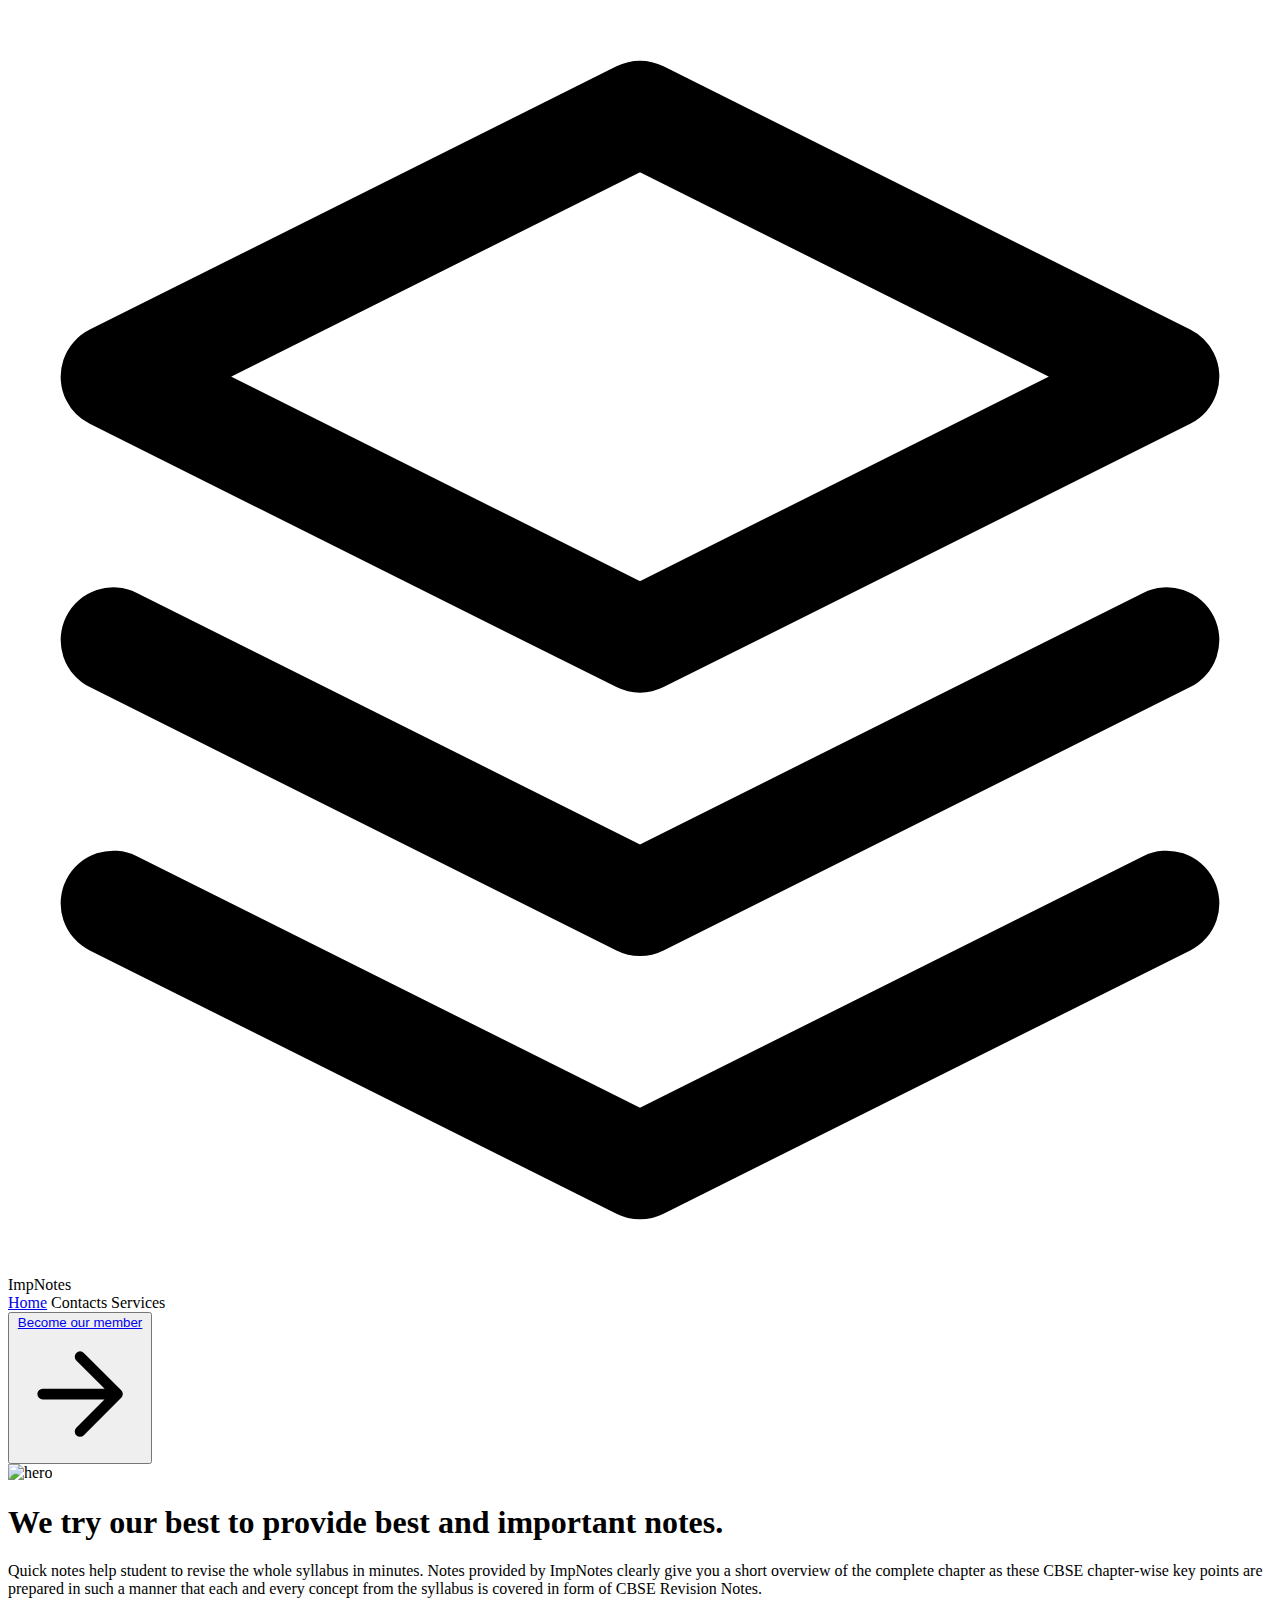
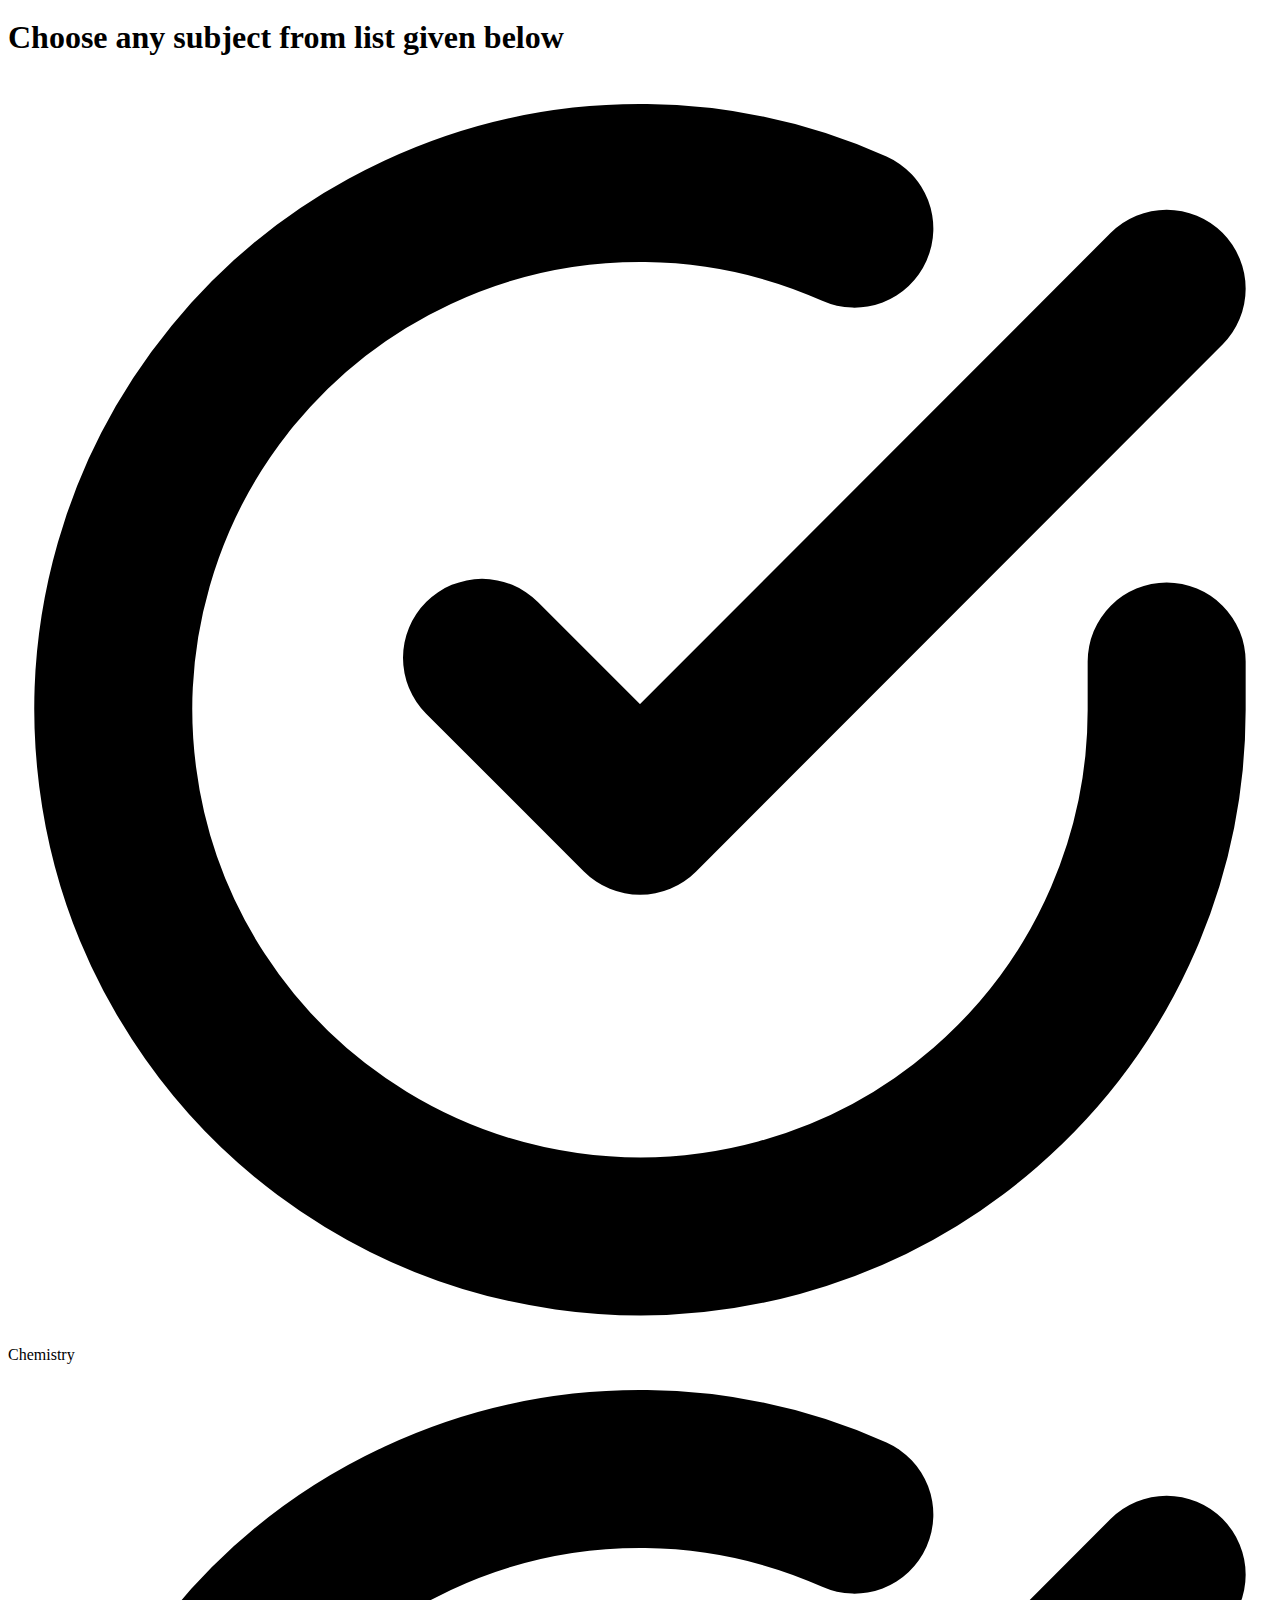
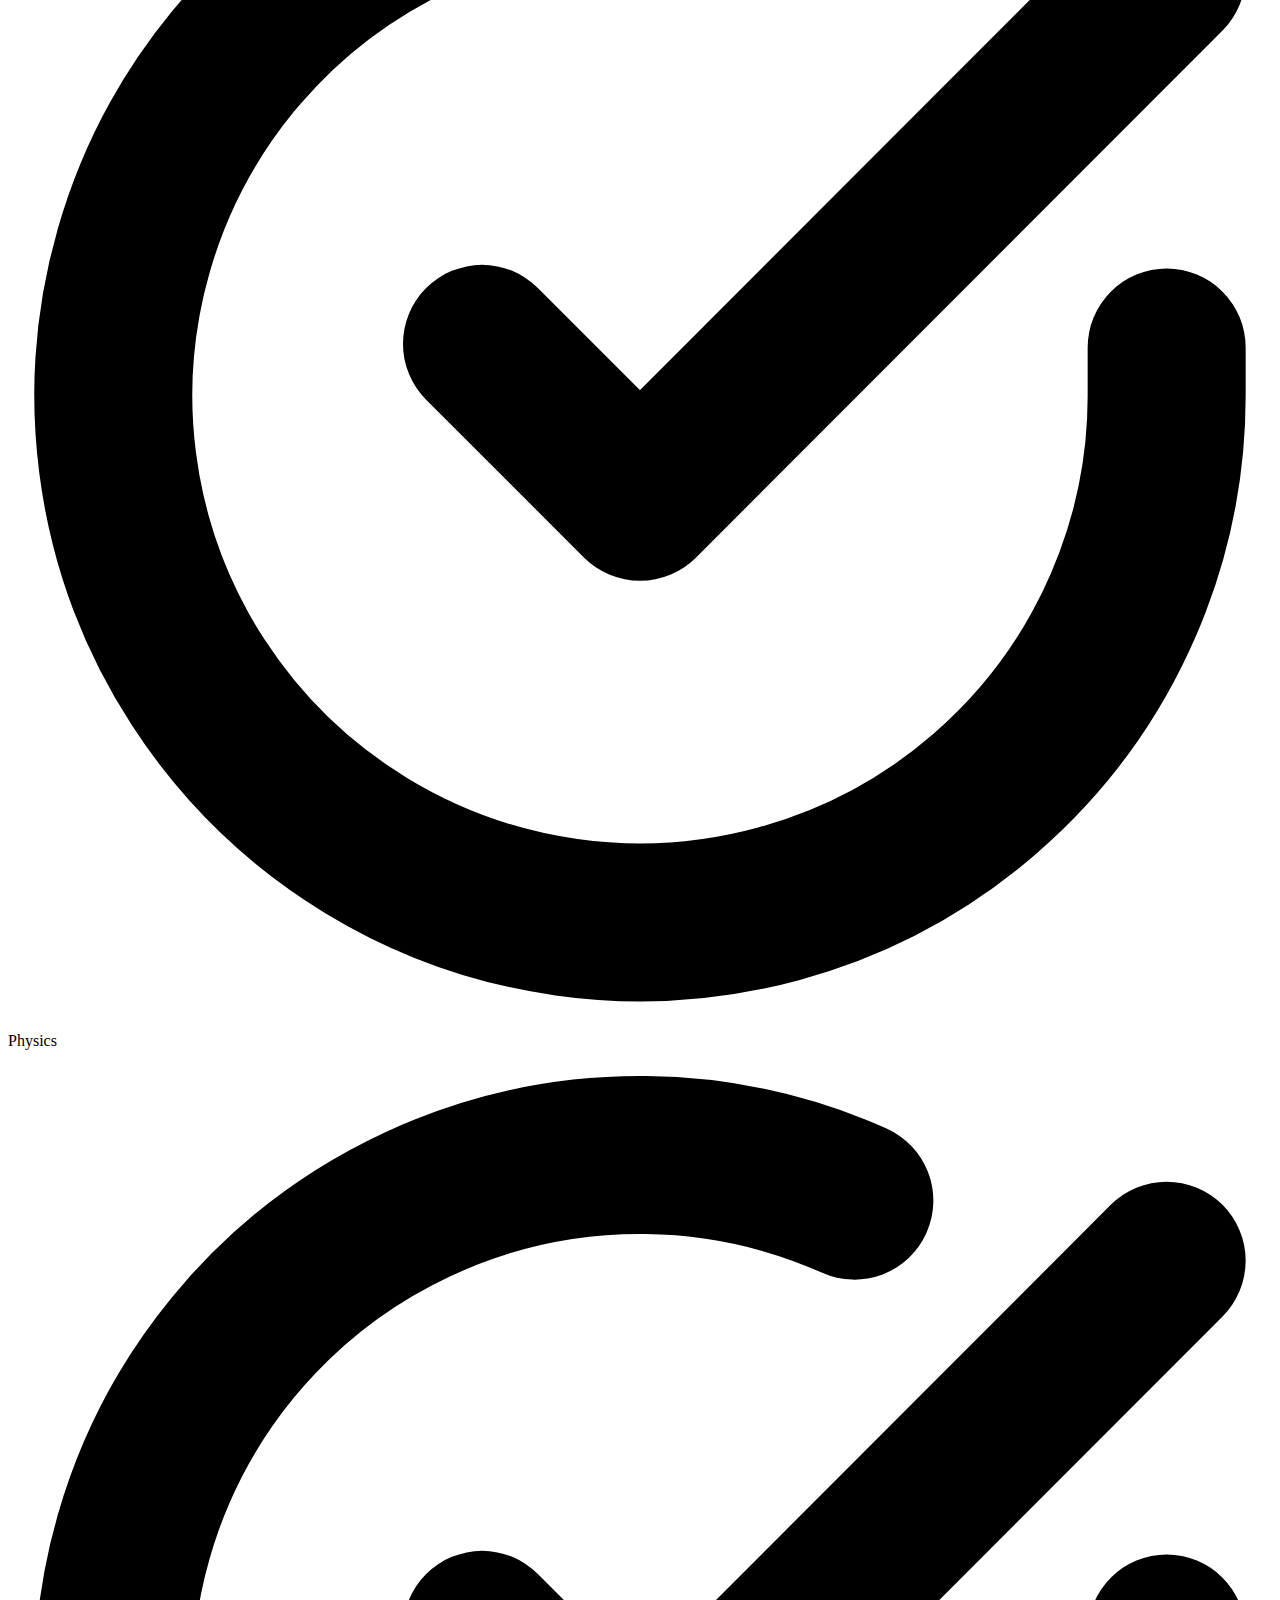
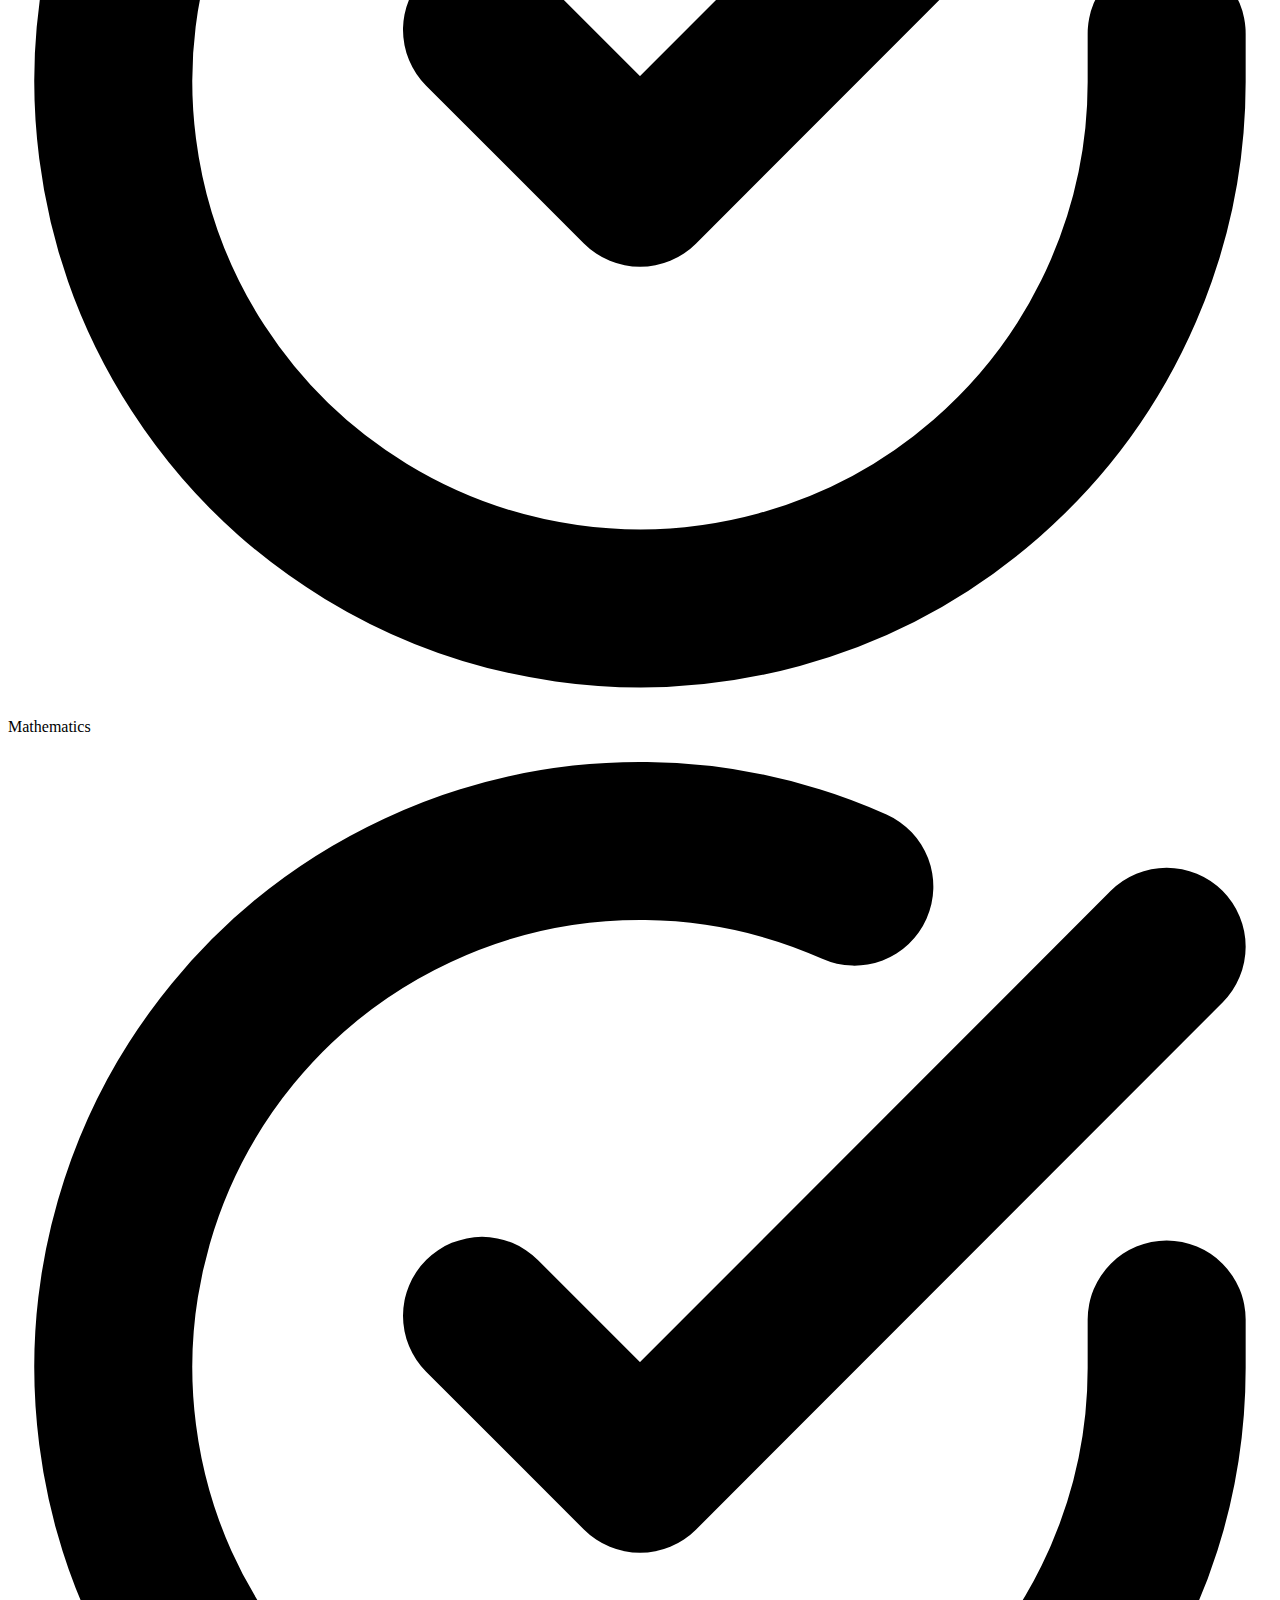
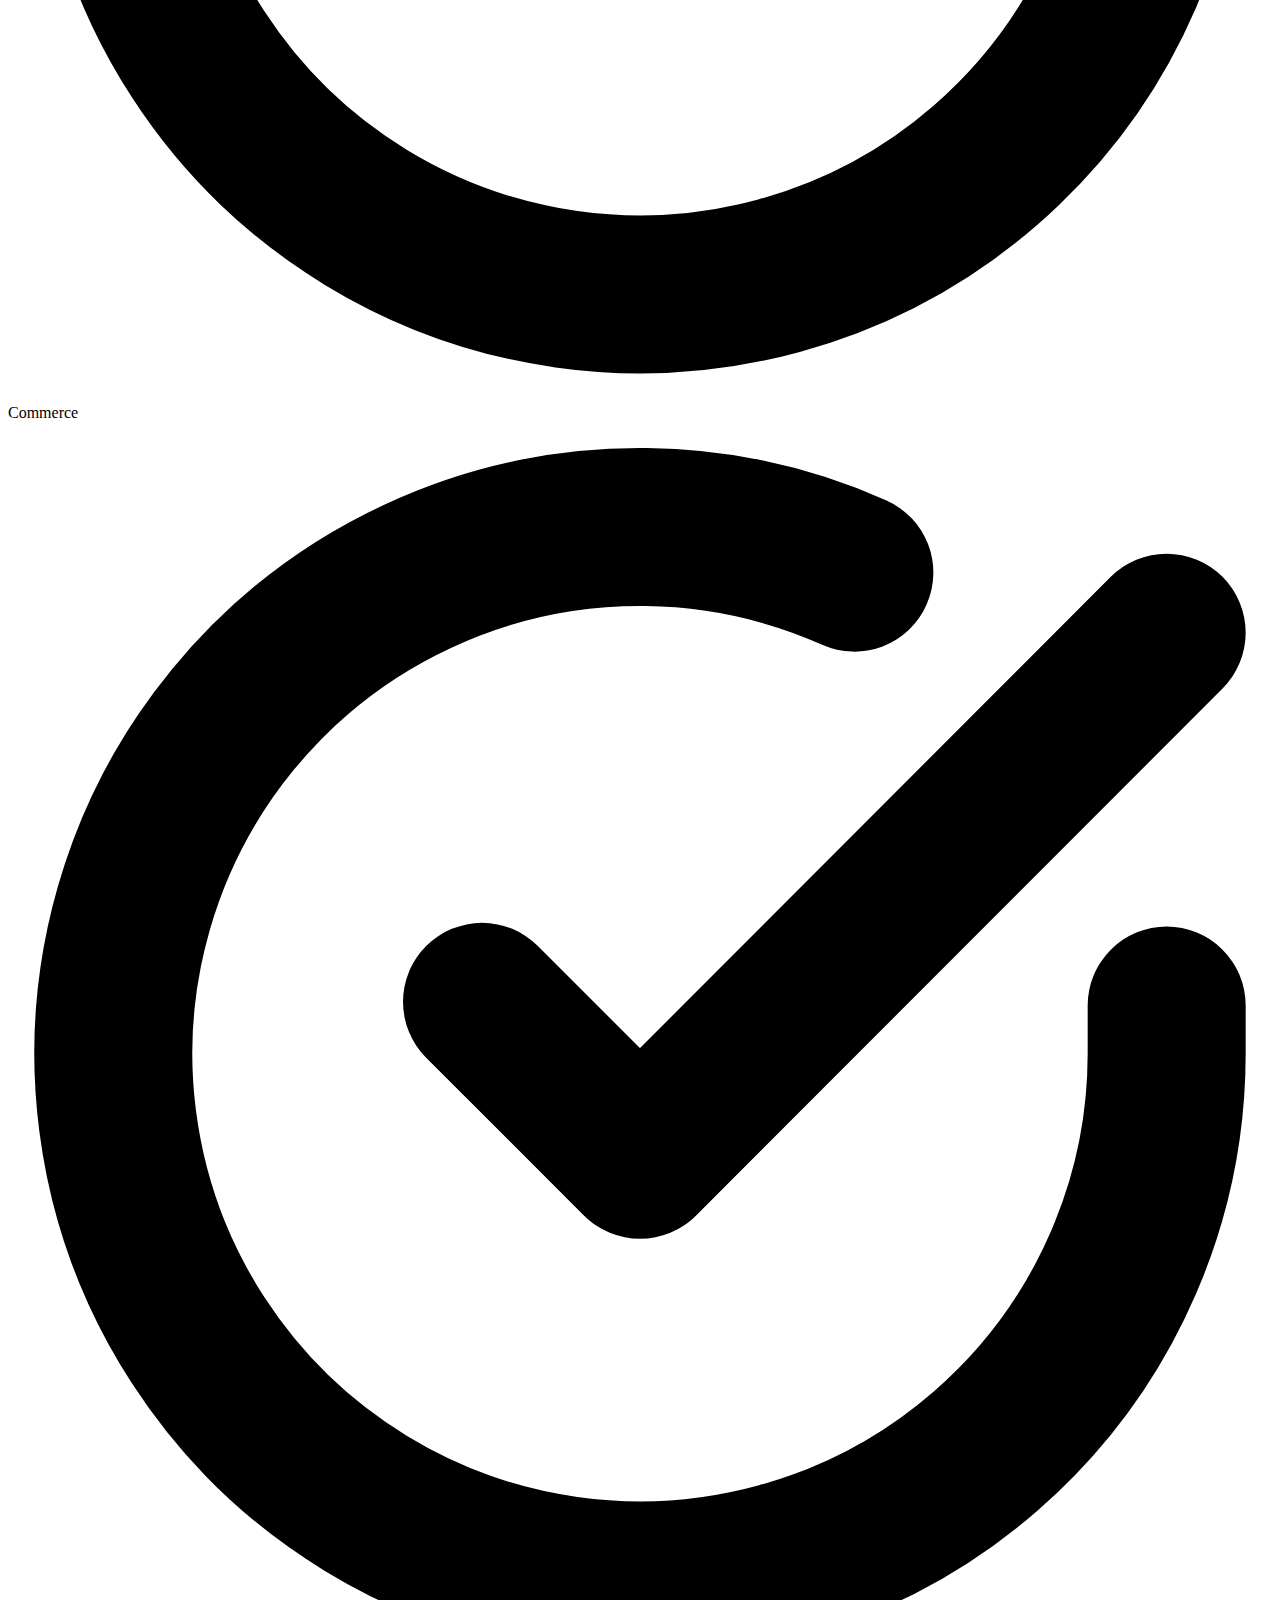
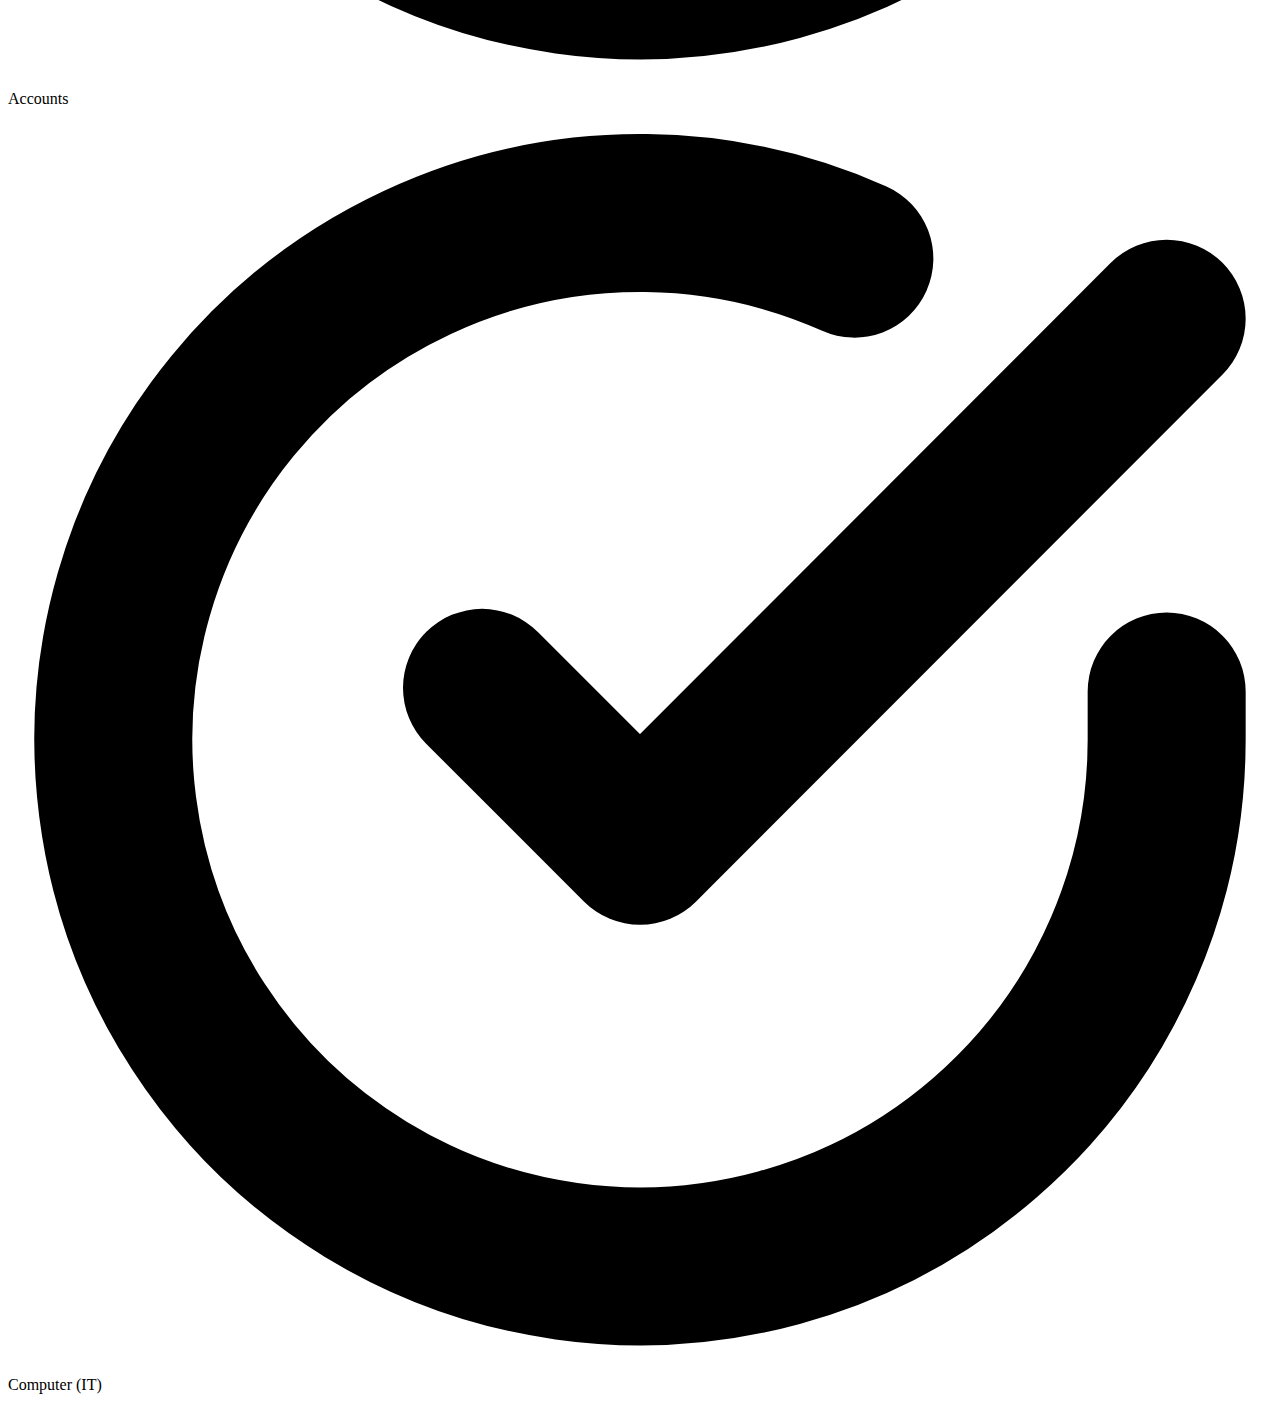
==== index.html @ 4ac94136 "Add files via upload" ====
<!DOCTYPE html>
<html lang="en">

<head>
    <meta charset="UTF-8">
    <meta name="viewport" content="width=device-width, initial-scale=1.0">
    <link rel="stylesheet" href="https://stackpath.bootstrapcdn.com/bootstrap/4.5.0/css/bootstrap.min.css" integrity="sha384-9aIt2nRpC12Uk9gS9baDl411NQApFmC26EwAOH8WgZl5MYYxFfc+NcPb1dKGj7Sk" crossorigin="anonymous">
    <link href="https://unpkg.com/tailwindcss@^1.0/dist/tailwind.min.css" rel="stylesheet">
    <title>ImpNotes</title>
</head>

<body>
    <header class="text-gray-700 body-font">
        <div class="container mx-auto flex flex-wrap p-5 flex-col md:flex-row items-center">
            <a class="flex title-font font-medium items-center text-gray-900 mb-4 md:mb-0">
                <svg xmlns="http://www.w3.org/2000/svg" fill="none" stroke="currentColor" stroke-linecap="round"
                    stroke-linejoin="round" stroke-width="2" class="w-10 h-10 text-white p-2 bg-indigo-500 rounded-full"
                    viewBox="0 0 24 24">
                    <path d="M12 2L2 7l10 5 10-5-10-5zM2 17l10 5 10-5M2 12l10 5 10-5"></path>
                </svg>
                <span class="ml-3 text-xl">ImpNotes</span>
            </a>
            <nav class="md:ml-auto flex flex-wrap items-center text-base justify-center">
                <a class="mr-5 hover:text-gray-900" href="index.html">Home</a>
                <a class="mr-5 hover:text-gray-900">Contacts</a>
                <a class="mr-5 hover:text-gray-900">Services</a>
            </nav>
            <button
            class="inline-flex items-center bg-gray-200 border-0 py-1 px-3 focus:outline-none hover:bg-gray-300 rounded text-base mt-4 md:mt-0" > <a href="new.html"> Become
            our member </a>
                <svg fill="none" stroke="currentColor" stroke-linecap="round" stroke-linejoin="round" stroke-width="2"
                    class="w-4 h-4 ml-1" viewBox="0 0 24 24">
                    <path d="M5 12h14M12 5l7 7-7 7"></path>
                </svg>
            </button>
        </div>
    </header>
    <section class="text-gray-700 body-font">
        <div class="container mx-auto flex px-5 py-24 md:flex-row flex-col items-center">
            <div class="lg:max-w-lg lg:w-full md:w-1/2 w-5/6 mb-10 md:mb-0">
                <img class="object-cover object-center rounded" alt="hero"
                    src="https://source.unsplash.com/720x600/?notes,books">
            </div>
            <div
                class="lg:flex-grow md:w-1/2 lg:pl-24 md:pl-16 flex flex-col md:items-start md:text-left items-center text-center">
                <h1 class="title-font sm:text-4xl text-3xl mb-4 font-medium text-gray-900">We try our best to provide
                    best and important notes.
                    <br class="hidden lg:inline-block">
                </h1>
                <p class="mb-8 leading-relaxed">Quick notes help student to revise the whole syllabus in minutes. Notes
                    provided by ImpNotes clearly give you a short overview of the complete chapter as these CBSE
                    chapter-wise key points are prepared in such a manner that each and every concept from the syllabus
                    is covered in form of CBSE Revision Notes.</p>
                <div class="flex justify-center">
                </div>
            </div>
        </div>
    </section>
    <section class="text-gray-700 body-font">
        <div class="container px-5 py-24 mx-auto">
            <div class="text-center mb-20">
                <h1 class="sm:text-3xl text-2xl font-medium text-center title-font text-gray-900 mb-4">Choose any
                    subject from list given below</h1>
            </div>
            <div class="flex flex-wrap lg:w-4/5 sm:mx-auto sm:mb-2 -mx-2">
                <div class="p-2 sm:w-1/2 w-full">
                    <div class="bg-gray-200 rounded flex p-4 h-full items-center">
                        <svg fill="none" stroke="currentColor" stroke-linecap="round" stroke-linejoin="round"
                            stroke-width="3" class="text-indigo-500 w-6 h-6 flex-shrink-0 mr-4" viewBox="0 0 24 24">
                            <path d="M22 11.08V12a10 10 0 11-5.93-9.14"></path>
                            <path d="M22 4L12 14.01l-3-3"></path>
                        </svg>
                        <span class="title-font font-medium">Chemistry</span>
                    </div>
                </div>
                <div class="p-2 sm:w-1/2 w-full">
                    <div class="bg-gray-200 rounded flex p-4 h-full items-center">
                        <svg fill="none" stroke="currentColor" stroke-linecap="round" stroke-linejoin="round"
                            stroke-width="3" class="text-indigo-500 w-6 h-6 flex-shrink-0 mr-4" viewBox="0 0 24 24">
                            <path d="M22 11.08V12a10 10 0 11-5.93-9.14"></path>
                            <path d="M22 4L12 14.01l-3-3"></path>
                        </svg>
                        <span class="title-font font-medium">
                            Physics </span>
                    </div>
                </div>
                <div class="p-2 sm:w-1/2 w-full">
                    <div class="bg-gray-200 rounded flex p-4 h-full items-center">
                        <svg fill="none" stroke="currentColor" stroke-linecap="round" stroke-linejoin="round"
                            stroke-width="3" class="text-indigo-500 w-6 h-6 flex-shrink-0 mr-4" viewBox="0 0 24 24">
                            <path d="M22 11.08V12a10 10 0 11-5.93-9.14"></path>
                            <path d="M22 4L12 14.01l-3-3"></path>
                        </svg>
                        <span class="title-font font-medium">Mathematics</span>
                    </div>
                </div>
                <div class="p-2 sm:w-1/2 w-full">
                    <div class="bg-gray-200 rounded flex p-4 h-full items-center">
                        <svg fill="none" stroke="currentColor" stroke-linecap="round" stroke-linejoin="round"
                            stroke-width="3" class="text-indigo-500 w-6 h-6 flex-shrink-0 mr-4" viewBox="0 0 24 24">
                            <path d="M22 11.08V12a10 10 0 11-5.93-9.14"></path>
                            <path d="M22 4L12 14.01l-3-3"></path>
                        </svg>
                        <span class="title-font font-medium">Commerce</span>
                    </div>
                </div>
                <div class="p-2 sm:w-1/2 w-full">
                    <div class="bg-gray-200 rounded flex p-4 h-full items-center">
                        <svg fill="none" stroke="currentColor" stroke-linecap="round" stroke-linejoin="round"
                            stroke-width="3" class="text-indigo-500 w-6 h-6 flex-shrink-0 mr-4" viewBox="0 0 24 24">
                            <path d="M22 11.08V12a10 10 0 11-5.93-9.14"></path>
                            <path d="M22 4L12 14.01l-3-3"></path>
                        </svg>
                        <span class="title-font font-medium">Accounts</span>
                    </div>
                </div>
                <div class="p-2 sm:w-1/2 w-full">
                    <div class="bg-gray-200 rounded flex p-4 h-full items-center">
                        <svg fill="none" stroke="currentColor" stroke-linecap="round" stroke-linejoin="round"
                            stroke-width="3" class="text-indigo-500 w-6 h-6 flex-shrink-0 mr-4" viewBox="0 0 24 24">
                            <path d="M22 11.08V12a10 10 0 11-5.93-9.14"></path>
                            <path d="M22 4L12 14.01l-3-3"></path>
                        </svg>
                        <span class="title-font font-medium">Computer (IT)</span>
                    </div>
                </div>
            </div>
    </section>
</body>

</html>
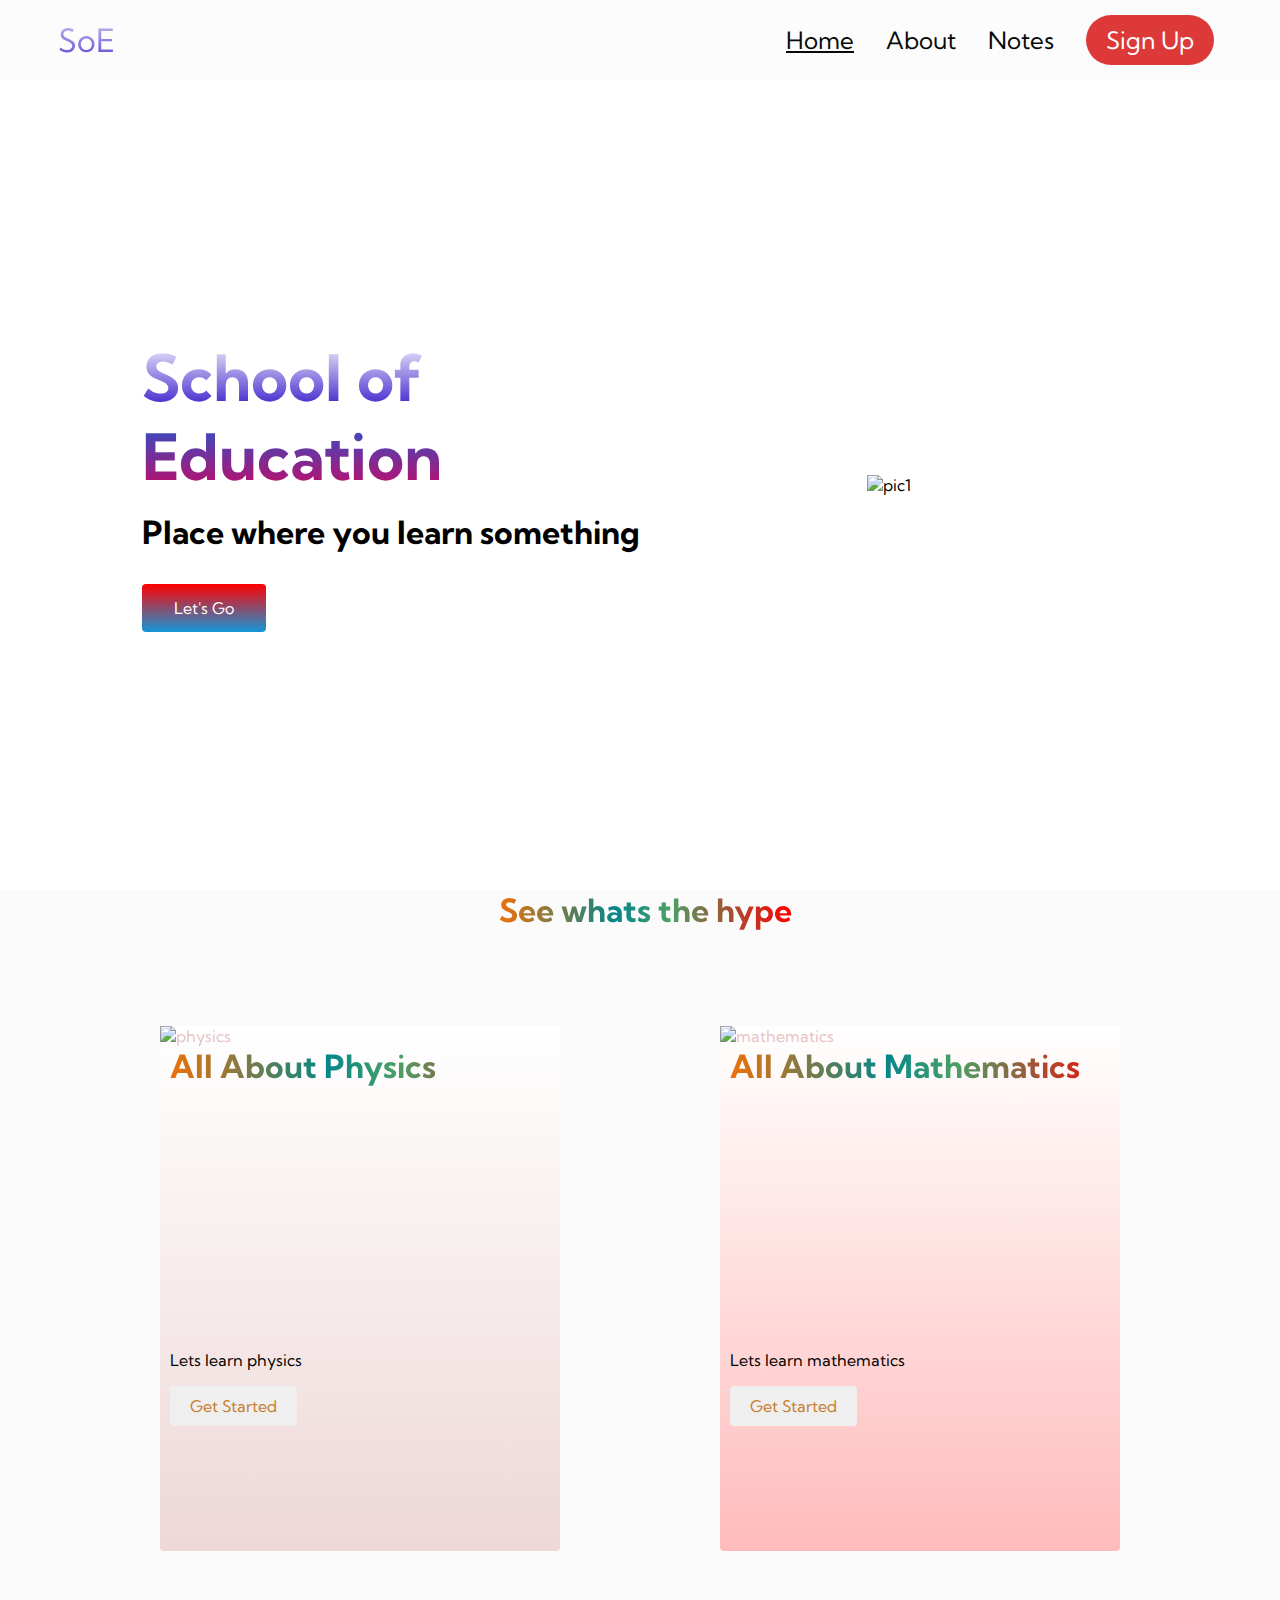
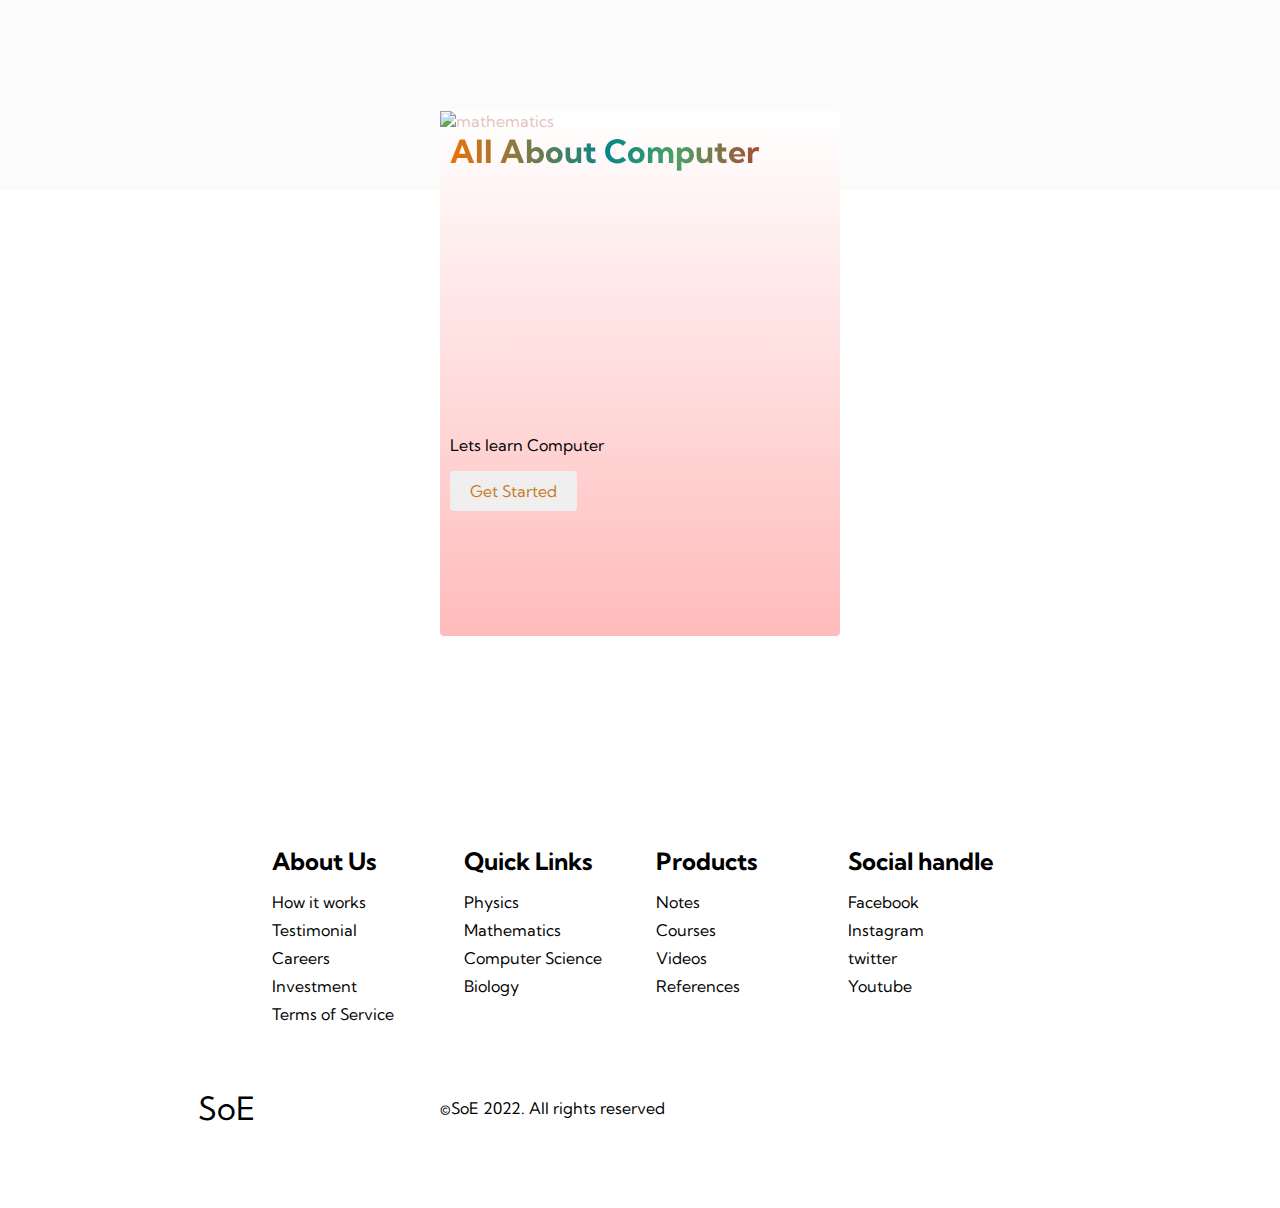
==== commit d9a46575: "Add files via upload" ====
--- a/index.html
+++ b/index.html
@@ -3,129 +3,145 @@
 
 <head>
     <meta charset="UTF-8">
+    <meta http-equiv="X-UA-Compatible" content="IE=edge">
     <meta name="viewport" content="width=device-width, initial-scale=1.0">
-    <link rel="stylesheet" href="https://stackpath.bootstrapcdn.com/bootstrap/4.5.0/css/bootstrap.min.css" integrity="sha384-9aIt2nRpC12Uk9gS9baDl411NQApFmC26EwAOH8WgZl5MYYxFfc+NcPb1dKGj7Sk" crossorigin="anonymous">
-    <link href="https://unpkg.com/tailwindcss@^1.0/dist/tailwind.min.css" rel="stylesheet">
-    <title>ImpNotes</title>
+    <title>NEXT GEN ED-TECH</title>
+    <link rel="stylesheet" type="" href="style.css">
+    <script src="https://kit.fontawesome.com/a00b3882bc.js" crossorigin="anonymous"></script>
+    <link rel="preconnect" href="https://fonts.googleapis.com">
+    <link rel="preconnect" href="https://fonts.gstatic.com" crossorigin>
+    <link href="https://fonts.googleapis.com/css2?family=Dancing+Script:wght@400;700&display=swap" rel="stylesheet">
+    <link rel="preconnect" href="https://fonts.googleapis.com">
+    <link rel="preconnect" href="https://fonts.gstatic.com" crossorigin>
+    <link href="https://fonts.googleapis.com/css2?family=Kumbh+Sans:wght@400;700&display=swap" rel="stylesheet">
 </head>
 
 <body>
-    <header class="text-gray-700 body-font">
-        <div class="container mx-auto flex flex-wrap p-5 flex-col md:flex-row items-center">
-            <a class="flex title-font font-medium items-center text-gray-900 mb-4 md:mb-0">
-                <svg xmlns="http://www.w3.org/2000/svg" fill="none" stroke="currentColor" stroke-linecap="round"
-                    stroke-linejoin="round" stroke-width="2" class="w-10 h-10 text-white p-2 bg-indigo-500 rounded-full"
-                    viewBox="0 0 24 24">
-                    <path d="M12 2L2 7l10 5 10-5-10-5zM2 17l10 5 10-5M2 12l10 5 10-5"></path>
-                </svg>
-                <span class="ml-3 text-xl">ImpNotes</span>
-            </a>
-            <nav class="md:ml-auto flex flex-wrap items-center text-base justify-center">
-                <a class="mr-5 hover:text-gray-900" href="index.html">Home</a>
-                <a class="mr-5 hover:text-gray-900">Contacts</a>
-                <a class="mr-5 hover:text-gray-900">Services</a>
-            </nav>
-            <button
-            class="inline-flex items-center bg-gray-200 border-0 py-1 px-3 focus:outline-none hover:bg-gray-300 rounded text-base mt-4 md:mt-0" > <a href="new.html"> Become
-            our member </a>
-                <svg fill="none" stroke="currentColor" stroke-linecap="round" stroke-linejoin="round" stroke-width="2"
-                    class="w-4 h-4 ml-1" viewBox="0 0 24 24">
-                    <path d="M5 12h14M12 5l7 7-7 7"></path>
-                </svg>
-            </button>
+    <!--Navbar Section-->
+    <nav class="navbar">
+        <div class="navbar_container">
+            <a href="/" id="navbar_logo"><i class="fa-solid fa-award"></i>SoE</a>
+            <div class="navbar_toggle" id="mobile-menu">
+                <span class="bar"></span>
+                <span class="bar"></span>
+                <span class="bar"></span>
+            </div>
+            <ul class="navbar_menu">
+                <li class="navbar_list">
+                    <a href="/" class="navbar_home">Home</a>
+                </li>
+                <li class="navbar_list">
+                    <a href="/about.html" class="navbar_links">About</a>
+                </li>
+                <li class="navbar_list">
+                    <a href="/" class="navbar_links">Notes</a>
+                </li>
+                <li class="navbar_btn">
+                    <a href="/" class="button">Sign Up</a>
+                </li>
+            </ul>
         </div>
-    </header>
-    <section class="text-gray-700 body-font">
-        <div class="container mx-auto flex px-5 py-24 md:flex-row flex-col items-center">
-            <div class="lg:max-w-lg lg:w-full md:w-1/2 w-5/6 mb-10 md:mb-0">
-                <img class="object-cover object-center rounded" alt="hero"
-                    src="https://source.unsplash.com/720x600/?notes,books">
+    </nav>
+    <!--Hero Section-->
+    <div class="main">
+        <div class="main_container">
+            <div class="main_content">
+                <h1>School of</h1>
+                <h2>Education</h2>
+                <p>Place where you learn something</p>
+                <button class="main_btn"><a href="/">Let's Go</a></button>
             </div>
-            <div
-                class="lg:flex-grow md:w-1/2 lg:pl-24 md:pl-16 flex flex-col md:items-start md:text-left items-center text-center">
-                <h1 class="title-font sm:text-4xl text-3xl mb-4 font-medium text-gray-900">We try our best to provide
-                    best and important notes.
-                    <br class="hidden lg:inline-block">
-                </h1>
-                <p class="mb-8 leading-relaxed">Quick notes help student to revise the whole syllabus in minutes. Notes
-                    provided by ImpNotes clearly give you a short overview of the complete chapter as these CBSE
-                    chapter-wise key points are prepared in such a manner that each and every concept from the syllabus
-                    is covered in form of CBSE Revision Notes.</p>
-                <div class="flex justify-center">
+            <div class="main_img-container">
+                <img src="images/pic1.svg" alt="pic1" id="main_img">
+            </div>
+        </div>
+    </div>
+
+    <!-- Service Section -->
+
+    <div class="services">
+        <h1>See whats the hype</h1>
+        <div class="services_container">
+            <div class="service_card">
+                <img src="/images/physics.jpg" alt="physics" style="width: 100%">
+                <h1>All About Physics</h1>
+                <p>Lets learn physics</p>
+                <button>Get Started</button>
+            </div>
+            <div class="service_card">
+                <img src="/images/mathematics.jpg" alt="mathematics" style="width: 100%">
+                <h1>All About Mathematics</h1>
+                <p>Lets learn mathematics</p>
+                <button>Get Started</button>
+            </div>
+            <div class="service_card">
+                <img src="/images/computer.jpg" alt="mathematics" style="width: 100%">
+                <h1>All About Computer</h1>
+                <p>Lets learn Computer</p>
+                <button>Get Started</button>
+            </div>
+        </div>
+    </div>
+    <!-- footer section -->
+    <div class="footer_container">
+        <div class="footer_links">
+            <div class="footer_links-wrapper">
+                <div class="footer_links-items">
+                    <h2>About Us</h2>
+                    <a href="/">How it works</a>
+                    <a href="/">Testimonial</a>
+                    <a href="/">Careers</a>
+                    <a href="/">Investment</a>
+                    <a href="/">Terms of Service</a>
+                </div>
+                <div class="footer_links-items">
+                    <h2>Quick Links</h2>
+                    <a href="/">Physics</a>
+                    <a href="/">Mathematics</a>
+                    <a href="/">Computer Science</a>
+                    <a href="/">Biology</a>
+                </div>
+                <div class="footer_links-items">
+                    <h2>Products</h2>
+                    <a href="/">Notes</a>
+                    <a href="/">Courses</a>
+                    <a href="/">Videos</a>
+                    <a href="/">References</a>
+                </div>
+                <div class="footer_links-items">
+                    <h2>Social handle</h2>
+                    <a href="/">Facebook</a>
+                    <a href="/">Instagram</a>
+                    <a href="/">twitter</a>
+                    <a href="/">Youtube</a>
                 </div>
             </div>
         </div>
-    </section>
-    <section class="text-gray-700 body-font">
-        <div class="container px-5 py-24 mx-auto">
-            <div class="text-center mb-20">
-                <h1 class="sm:text-3xl text-2xl font-medium text-center title-font text-gray-900 mb-4">Choose any
-                    subject from list given below</h1>
-            </div>
-            <div class="flex flex-wrap lg:w-4/5 sm:mx-auto sm:mb-2 -mx-2">
-                <div class="p-2 sm:w-1/2 w-full">
-                    <div class="bg-gray-200 rounded flex p-4 h-full items-center">
-                        <svg fill="none" stroke="currentColor" stroke-linecap="round" stroke-linejoin="round"
-                            stroke-width="3" class="text-indigo-500 w-6 h-6 flex-shrink-0 mr-4" viewBox="0 0 24 24">
-                            <path d="M22 11.08V12a10 10 0 11-5.93-9.14"></path>
-                            <path d="M22 4L12 14.01l-3-3"></path>
-                        </svg>
-                        <span class="title-font font-medium">Chemistry</span>
-                    </div>
+        <div class="social_media">
+            <div class="social_media-wrap">
+                <div class="footer_logo">
+                    <a href="/" id="footer_logo"><i class="fa-solid fa-award"></i>SoE</a>
                 </div>
-                <div class="p-2 sm:w-1/2 w-full">
-                    <div class="bg-gray-200 rounded flex p-4 h-full items-center">
-                        <svg fill="none" stroke="currentColor" stroke-linecap="round" stroke-linejoin="round"
-                            stroke-width="3" class="text-indigo-500 w-6 h-6 flex-shrink-0 mr-4" viewBox="0 0 24 24">
-                            <path d="M22 11.08V12a10 10 0 11-5.93-9.14"></path>
-                            <path d="M22 4L12 14.01l-3-3"></path>
-                        </svg>
-                        <span class="title-font font-medium">
-                            Physics </span>
-                    </div>
-                </div>
-                <div class="p-2 sm:w-1/2 w-full">
-                    <div class="bg-gray-200 rounded flex p-4 h-full items-center">
-                        <svg fill="none" stroke="currentColor" stroke-linecap="round" stroke-linejoin="round"
-                            stroke-width="3" class="text-indigo-500 w-6 h-6 flex-shrink-0 mr-4" viewBox="0 0 24 24">
-                            <path d="M22 11.08V12a10 10 0 11-5.93-9.14"></path>
-                            <path d="M22 4L12 14.01l-3-3"></path>
-                        </svg>
-                        <span class="title-font font-medium">Mathematics</span>
-                    </div>
-                </div>
-                <div class="p-2 sm:w-1/2 w-full">
-                    <div class="bg-gray-200 rounded flex p-4 h-full items-center">
-                        <svg fill="none" stroke="currentColor" stroke-linecap="round" stroke-linejoin="round"
-                            stroke-width="3" class="text-indigo-500 w-6 h-6 flex-shrink-0 mr-4" viewBox="0 0 24 24">
-                            <path d="M22 11.08V12a10 10 0 11-5.93-9.14"></path>
-                            <path d="M22 4L12 14.01l-3-3"></path>
-                        </svg>
-                        <span class="title-font font-medium">Commerce</span>
-                    </div>
-                </div>
-                <div class="p-2 sm:w-1/2 w-full">
-                    <div class="bg-gray-200 rounded flex p-4 h-full items-center">
-                        <svg fill="none" stroke="currentColor" stroke-linecap="round" stroke-linejoin="round"
-                            stroke-width="3" class="text-indigo-500 w-6 h-6 flex-shrink-0 mr-4" viewBox="0 0 24 24">
-                            <path d="M22 11.08V12a10 10 0 11-5.93-9.14"></path>
-                            <path d="M22 4L12 14.01l-3-3"></path>
-                        </svg>
-                        <span class="title-font font-medium">Accounts</span>
-                    </div>
-                </div>
-                <div class="p-2 sm:w-1/2 w-full">
-                    <div class="bg-gray-200 rounded flex p-4 h-full items-center">
-                        <svg fill="none" stroke="currentColor" stroke-linecap="round" stroke-linejoin="round"
-                            stroke-width="3" class="text-indigo-500 w-6 h-6 flex-shrink-0 mr-4" viewBox="0 0 24 24">
-                            <path d="M22 11.08V12a10 10 0 11-5.93-9.14"></path>
-                            <path d="M22 4L12 14.01l-3-3"></path>
-                        </svg>
-                        <span class="title-font font-medium">Computer (IT)</span>
-                    </div>
+                <p class="website_right"> ©SoE 2022. All rights reserved</p>
+                <div class="social_icons">
+                    <a href="/" class="social_icons-links" target="_blank">
+                        <i class="fab fa-facebook"></i>
+                    </a>
+                    <a href="/" class="social_icons-links" target="_blank">
+                        <i class="fab fa-instagram"></i>
+                    </a>
+                    <a href="/" class="social_icons-links" target="_blank">
+                        <i class="fab fa-twitter"></i>
+                    </a>
+                    <a href="/" class="social_icons-links" target="_blank">
+                        <i class="fab fa-youtube"></i>
+                    </a>
                 </div>
             </div>
-    </section>
+        </div>
+    </div>
+
+    <script src="app.js"></script>
 </body>
 
-</html>
+</html>--- a/style.css
+++ b/style.css
@@ -0,0 +1,643 @@
+/* navbar css */
+
+* {
+  box-sizing: border-box;
+  margin: 0;
+  padding: 0;
+  font-family: "Kumbh sans", sans-serif
+}
+
+.navbar {
+  background: rgb(252, 252, 252);
+  height: 80px;
+  display: flex;
+  justify-content: center;
+  align-items: center;
+  font-size: 1.5rem;
+  position: sticky;
+  top: 0;
+  z-index: 999; /*this will take care that no matter how much i scroll the navbar will always in the top*/
+}
+
+.navbar_container {
+  display: flex;
+  justify-content: space-between;
+  height: 80px;
+  z-index: 1;
+  width: 100%;
+  max-width: 13;
+  margin: 0 auto;
+  padding: 0 50px;
+}
+
+#navbar_logo {
+  background-color: burlywood;
+  background-image: linear-gradient(
+    to top,
+    rgb(37, 5, 197),
+    hsl(0, 0%, 100%) 100%
+  );
+  -webkit-background-clip: text;
+  -moz-background-clip: text;
+  -webkit-text-fill-color: transparent;
+  -moz-tezt-fill-color: transparent;
+  display: flex;
+  align-items: center;
+  cursor: pointer;
+  text-decoration: none;
+  font-size: 2rem;
+}
+
+.fa-award {
+  margin-right: 0.5rem;
+}
+
+.navbar_menu {
+  display: flex;
+  align-items: center;
+  list-style: none;
+  text-align: center;
+}
+
+.navbar_list {
+  height: 80px;
+}
+
+.navbar_links {
+  color: rgb(9, 9, 9);
+  display: flex;
+  align-items: center;
+  justify-content: center;
+  text-decoration: none;
+  padding: 0 1rem;
+  height: 100%;
+}
+
+.navbar_home {
+  color: rgb(9, 9, 9);
+  display: flex;
+  align-items: center;
+  justify-content: center;
+
+  padding: 0 1rem;
+  height: 100%;
+}
+
+.navbar_btn {
+  display: flex;
+  justify-content: center;
+  align-items: center;
+  padding: 0 1rem;
+  width: 100%;
+}
+
+.button {
+  display: flex;
+  justify-content: center;
+  align-items: center;
+  text-decoration: none;
+  padding: 10px 20px;
+  height: 100%;
+  width: 100%;
+  border: none;
+  outline: none;
+  border-radius: 40px;
+  background: rgb(221, 57, 57);
+  color: #fff;
+}
+
+.button:hover {
+  background: rgb(47, 75, 234);
+  border-radius: 10px;
+  transition: all 0.3s ease;
+}
+
+.navbar_links:hover {
+  color: rgb(255, 2, 2);
+  transition: all 0.3s ease;
+}
+
+.navbar_home:hover {
+  color: rgb(250, 0, 0);
+}
+
+@media screen and (max-width: 960px) {
+  .navbar_container {
+    display: flex;
+    justify-content: space-between;
+
+    height: 80px;
+    z-index: 1;
+    width: 100%;
+    max-width: 13;
+  }
+
+  .navbar_menu {
+    display: grid;
+    grid-template-columns: auto;
+    margin: 0;
+    width: 100%;
+    position: absolute;
+    top: -1000px;
+    opacity: 0;
+    transition: all 0.5s ease;
+    height: 50vh;
+    z-index: -1;
+    /* background: rgb(247, 241, 241); */
+  }
+
+  .navbar_menu.active {
+    background: rgb(252, 252, 252);
+    top: 100%;
+    opacity: 1;
+    transition: all 0.5s ease;
+    z-index: 90;
+    height: 50vh;
+    font-size: 1.6rem;
+  }
+
+  #navbar_logo {
+    padding-left: 25px;
+  }
+
+  .navbar_toggle .bar {
+    width: 25px;
+    height: 3px;
+    margin: 5px auto;
+    transition: all 0.3s ease-in-out;
+    background: #fff;
+  }
+
+  .navbar_list {
+    width: 100%;
+  }
+
+  .navbar_links {
+    text-align: center;
+    padding: 2rem;
+    width: 100%;
+    display: table;
+  }
+
+  #mobile-menu {
+    position: absolute;
+    top: 20%;
+    right: 5%;
+    transform: translate(5%, 20%);
+  }
+
+  .navbar_btn {
+    padding-bottom: 2rem;
+  }
+
+  .button {
+    display: flex;
+    justify-content: center;
+    align-items: center;
+    width: 50%;
+    height: 80px;
+    margin: 0;
+  }
+
+  .navbar_toggle .bar {
+    background: black;
+    display: block;
+    cursor: pointer;
+  }
+
+  #mobile-menu.is-active .bar:nth-child(2) {
+    opacity: 0;
+  }
+
+  #mobile-menu.is-active .bar:nth-child(1) {
+    transform: translateY(8px) rotate(45deg);
+  }
+
+  #mobile-menu.is-active .bar:nth-child(3) {
+    transform: translateY(-8px) rotate(-45deg);
+  }
+}
+
+/* hero section css */
+
+.main {
+  background-color: rgb(255, 255, 255);
+}
+
+.main_container {
+  display: grid;
+  grid-template-columns: 1fr 1fr;
+  align-items: center;
+  justify-self: center;
+  margin: auto;
+  height: 90vh;
+  background-color: #fff;
+  z-index: 1;
+  width: 100;
+  max-width: 1300px;
+  padding: 0 50px;
+}
+
+.main_content h1 {
+  font-size: 4rem;
+  background-color: burlywood;
+  background-image: linear-gradient(
+    to top,
+    rgb(37, 5, 197),
+    hsl(0, 0%, 100%) 100%
+  );
+  background-size: 100%;
+  -webkit-background-clip: text;
+  -moz-background-clip: text;
+  -webkit-text-fill-color: transparent;
+  -moz-tezt-fill-color: transparent;
+}
+
+.main_content h2 {
+  font-size: 4rem;
+  background-color: burlywood;
+  background-image: linear-gradient(
+    to top,
+    rgb(206, 6, 96),
+    hsl(221, 74%, 47%) 100%
+  );
+  background-size: 100%;
+  -webkit-background-clip: text;
+  -moz-background-clip: text;
+  -webkit-text-fill-color: transparent;
+  -moz-tezt-fill-color: transparent;
+}
+
+.main_content p {
+  margin-top: 1rem;
+  font-size: 2rem;
+  font-weight: 700;
+}
+
+.main_btn {
+  font-size: 1rem;
+  background-image: linear-gradient(
+    to top,
+    rgb(21, 151, 216) 0%,
+    rgb(255, 0, 0) 100%
+  );
+  padding: 14px 32px;
+  border: none;
+  border-radius: 4px;
+  color: #fff;
+  margin-top: 2rem;
+  cursor: pointer;
+  position: relative;
+  transition: all 0.35s;
+  outline: none;
+}
+
+.main_btn a {
+  position: relative;
+  z-index: 2;
+  color: #fff;
+  text-decoration: none;
+}
+
+.main_btn:after {
+  position: absolute;
+  content: "";
+  top: 0;
+  left: 0;
+  width: 0;
+  height: 100%;
+  background: rgb(29, 48, 145);
+  border-radius: 4px;
+}
+
+.main_btn:hover {
+  color: #fff;
+}
+
+.main_btn:hover:after {
+  width: 100%;
+}
+
+.main_img-container {
+  text-align: center;
+}
+
+#main_img {
+  height: 80%;
+  width: 80%;
+}
+
+@media screen and (max-width: 760px) {
+  .main_container {
+    display: grid;
+    grid-template-columns: auto;
+    align-items: center;
+    justify-self: center;
+    width: 100%;
+    margin: 0 auto;
+    height: 90vh;
+  }
+
+  .main_content {
+    text-align: center;
+    margin-bottom: 4rem;
+  }
+
+  .main_content h1 {
+    font-size: 2.5rem;
+    margin-top: 2rem;
+  }
+
+  .main_content h2 {
+    font-size: 3rem;
+  }
+
+  .main_content p {
+    margin-top: 1rem;
+    font-size: 1.5rem;
+  }
+}
+
+@media screen and (max-width: 480px) {
+  .main_content h1 {
+    font-size: 2.5rem;
+    margin-top: 3rem;
+  }
+
+  .main_content h2 {
+    font-size: 2rem;
+  }
+
+  .main_content p {
+    margin-top: 2rem;
+    font-size: 1.5rem;
+  }
+
+  .main_btn {
+    padding: 12px 36px;
+    margin: 2.5rem 0;
+  }
+}
+
+.services {
+  background: rgb(251, 251, 251);
+  display: flex;
+  flex-direction: column;
+  align-items: center;
+  height: 100vh;
+}
+
+.services h1 {
+  background-color: rgb(229, 167, 240);
+  background-image: linear-gradient(
+    to right,
+    rgb(238, 112, 8) 0%,
+    rgb(4, 134, 138) 40%,
+    rgb(75, 160, 102) 58%,
+    rgb(255, 0, 0) 100%
+  );
+  background-size: 100%;
+  margin-bottom: 1rem;
+  font-size: 2rem;
+  -webkit-background-clip: text;
+  -moz-background-clip: text;
+  -webkit-text-fill-color: transparent;
+  -moz-tezt-fill-color: transparent;
+  margin-left: 10px;
+}
+
+.services_container {
+  display: flex;
+  justify-content: center;
+  flex-wrap: wrap;
+}
+
+.service_card {
+  margin: 5rem;
+  height: 525x;
+  width: 400px;
+  border-radius: 4px;
+  background-image: linear-gradient(
+      to bottom,
+      rgb(255,255,255) 0%,
+      rgb(238, 215, 215) 100%
+    );
+    /* url("/images/physics.jpg"); */
+  background-size: cover;
+  position: relative;
+  color: rgb(232, 194, 194);
+}
+
+
+.service_card:nth-child(2) {
+  margin: 5rem;
+  height: 525px;
+  width: 400px;
+  border-radius: 4px;
+  background-image: linear-gradient(
+      to bottom,
+      rgb(255, 255, 255) 0%,
+      rgb(255, 187, 187) 100%
+    );
+    /* url("/images/mathematics.jpg"); */
+}
+
+.service_card:nth-child(3) {
+  margin: 5rem;
+  height: 525px;
+  width: 400px;
+  border-radius: 4px;
+  background-image: linear-gradient(
+      to bottom,
+      rgb(255, 255, 255) 0%,
+      rgb(255, 187, 187) 100%
+    );
+}
+
+.service_card p {
+  position: absolute;
+  color: black;
+  top: 324px;
+  left: 10px;
+}
+
+.service_card button {
+  color: rgb(200, 122, 40);
+  padding: 10px 20px;
+  border: none;
+  outline: none;
+  border-radius: 4px;
+  position: absolute;
+  top: 360px;
+  left: 10px;
+  font-size: 1rem;
+  cursor: pointer;
+}
+
+.service_card:hover {
+  transform: scale(1.075);
+  transition: 0.2 ease-in;
+  cursor: pointer;
+}
+
+@media screen and (max-width: 960px) {
+  .services {
+    height: 1600px;
+  }
+
+  .services h1 {
+    font-size: 2rem;
+    margin-top: 1rem;
+  }
+}
+
+@media screen and (max-width: 480px) {
+  .services {
+    height: 1400px;
+  }
+
+  .services h1 {
+    font-size: 1.2rem;
+  }
+
+  .service_card {
+    width: 300px;
+  }
+}
+
+/* footer section */
+
+.footer_container {
+  background-color: rgb(255, 255, 255);
+  padding: 40rem 0 5rem 0;
+  display: flex;
+  flex-direction: column;
+  justify-content: center;
+  align-items: center;
+}
+
+#footer_logo {
+  color: rgb(0, 0, 0);
+  display: flex;
+  align-items: center;
+  cursor: pointer;
+  text-decoration: none;
+  font-size: 2rem;
+}
+
+.footer_links {
+  width: 100%;
+  max-width: 1000px;
+  display: flex;
+  justify-content: center;
+}
+
+.footer_links-wrapper {
+  display: flex;
+}
+
+.footer_links-items {
+  display: flex;
+  flex-direction: column;
+  align-items: flex-start;
+  margin: 16px;
+  text-align: left;
+  width: 160px;
+  box-sizing: border-box;
+}
+
+.footer_links-items h2 {
+  margin-bottom: 16px;
+}
+
+.footer_links-items > h2 {
+  color: rgb(0, 0, 0);
+}
+
+.footer_links-items a {
+  color: rgb(1, 1, 1);
+  text-decoration: none;
+  margin-bottom: 0.5rem;
+}
+
+.footer_links-items a:hover {
+  color: rgb(255, 255, 255);
+  transition: 0.3s ease-out;
+}
+
+.social_icon-link {
+  color: #fff;
+  font-size: 24px;
+}
+
+.social_media {
+  max-width: 1000px;
+  width: 100%;
+}
+
+.social_media-wrap {
+  display: flex;
+  justify-content: space-between;
+  align-items: center;
+  width: 90%;
+  max-width: 1000px;
+  margin: 40px auto 0 auto;
+}
+
+.social_icons {
+  display: flex;
+  justify-content: space-between;
+  align-items: center;
+  width: 240px;
+}
+
+.social_logo {
+  color: black;
+  justify-self: flex-start;
+  margin-left: 20px;
+  cursor: pointer;
+  text-decoration: none;
+  font-size: 3rem;
+  display: flex;
+  align-items: center;
+  margin-bottom: 10px;
+}
+
+.website_rights {
+  color: black;
+  font-size: 2rem;
+}
+
+@media screen and (max-width: 820px) {
+  .footer_links {
+    padding: 2rem;
+  }
+
+  #footer_logo {
+    margin-bottom: 2rem;
+  }
+
+  .website_rights {
+    margin-bottom: 2rem;
+  }
+
+  .footer_links-wrapper {
+    flex-direction: column;
+  }
+
+  .social_media-wrap {
+    flex-direction: column;
+  }
+
+  .social_icons {
+    margin-top: 2rem;
+  }
+}
+
+@media screen and (max-width: 480px) {
+  .footer_links-items {
+    margin: 0;
+    padding: 10px;
+    width: 100px;
+  }
+}